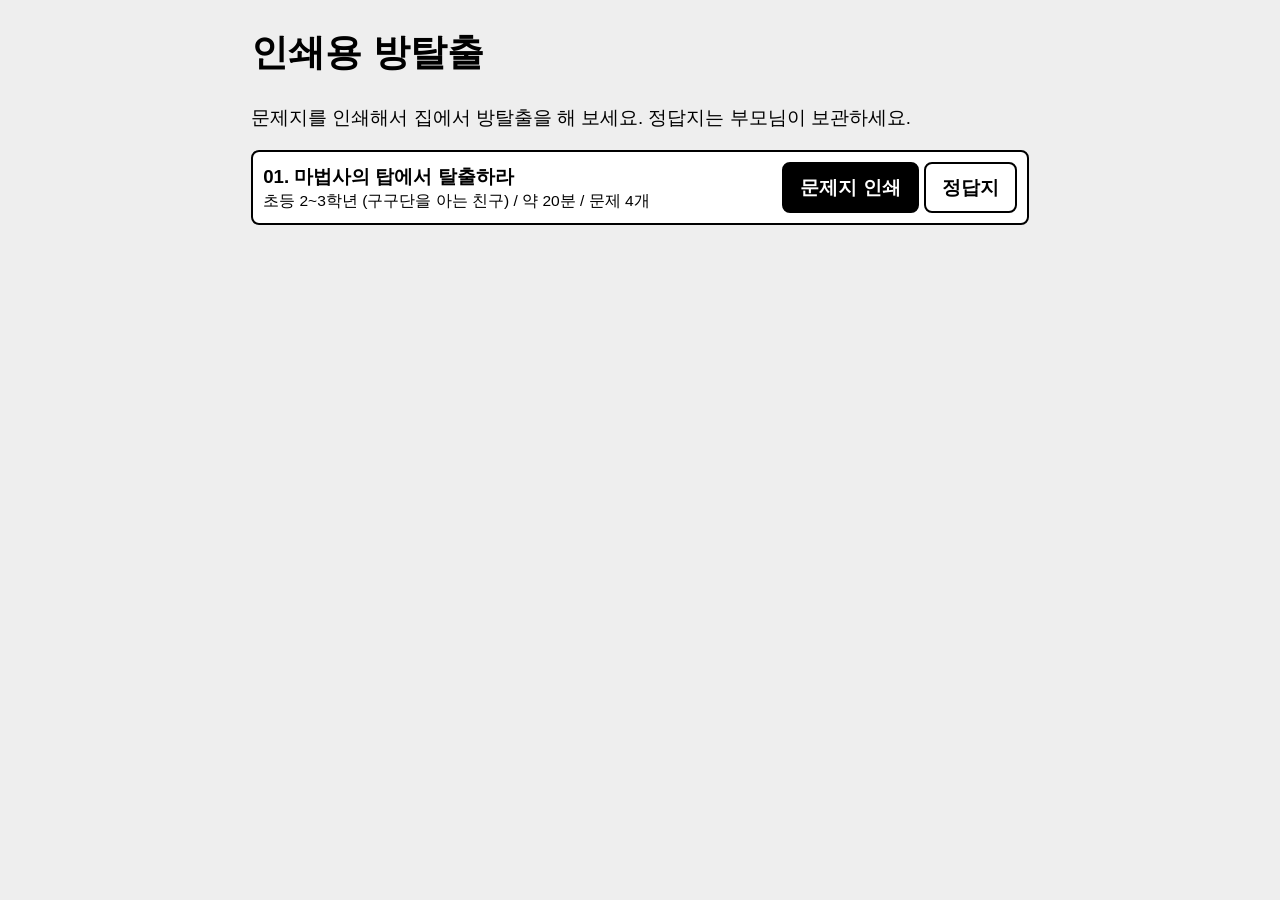
==== index.html @ 2ac11b68 "1회차: 마법사의 탑" ====
<!doctype html><html lang="ko"><head><meta charset="utf-8"><meta name="viewport" content="width=device-width,initial-scale=1"><title>인쇄용 방탈출</title><link rel="stylesheet" href="assets/style.css"></head>
<body><div id="app"></div><script type="module">import {loadIndex,renderIndex} from './assets/render.js';loadIndex().then(renderIndex);</script></body></html>
---- assets/style.css ----
*{box-sizing:border-box}
body{margin:0;font-family:"Apple SD Gothic Neo","Malgun Gothic","Noto Sans KR",sans-serif;color:#000;background:#eee;font-size:14pt;line-height:1.45}
.screen-only{max-width:210mm;margin:8px auto;padding:0 8px}
.bar{display:flex;gap:8px;flex-wrap:wrap;align-items:center;font-size:14pt}
.btn{display:inline-block;padding:10px 16px;border:2px solid #000;border-radius:8px;background:#fff;color:#000;font:inherit;font-weight:700;text-decoration:none;cursor:pointer}
.btn.main{background:#000;color:#fff}
.page{width:210mm;min-height:297mm;margin:8px auto;padding:12mm;background:#fff;box-shadow:0 0 6px #0003}
.page h1{margin:0 0 2mm;font-size:22pt;border-bottom:3px double #000;padding-bottom:1mm;display:flex;justify-content:space-between;align-items:flex-end}
.page h1 small{font-size:14pt;font-weight:400}
.story{margin:0 0 3mm;font-size:14pt;border:2px solid #000;border-radius:6px;padding:2mm 3mm}
.grid{display:grid;grid-template-columns:1fr 1fr;gap:3mm}
.prob{border:2px solid #000;border-radius:8px;padding:2mm 3mm;break-inside:avoid;display:flex;flex-direction:column}
.prob h2{margin:0 0 1mm;font-size:15pt}
.prob h2 .no{display:inline-block;min-width:8mm;text-align:center;background:#000;color:#fff;border-radius:50%;margin-right:2mm}
.prob p{margin:0 0 1mm}
.prob .q{font-weight:700}
table.t{border-collapse:collapse;margin:1mm 0 2mm;width:100%}
table.t th,table.t td{border:2px solid #000;text-align:center;padding:0 2mm;font-size:14pt}
table.t th{background:#ddd}
.say{margin:0 0 1mm;padding-left:0;list-style:none}
.say li{margin:0 0 1mm}
.say b{border-bottom:2px solid #000}
.ans{margin-top:auto;display:flex;align-items:center;gap:2mm;font-weight:700;font-size:14pt}
.ans .blank{flex:1;border:2px solid #000;border-radius:6px;height:11mm}
.rule{font-size:14pt;margin:0 0 1mm}
.syms{display:grid;grid-template-columns:1fr 1fr;gap:1mm 3mm;margin:1mm 0 2mm}
.syms div{display:flex;align-items:center;gap:2mm;border:2px solid #000;border-radius:6px;padding:0 2mm}
.syms svg{width:9mm;height:9mm;flex:none}
.lock{margin-top:3mm;border:3px solid #000;border-radius:10px;padding:2mm 4mm;display:flex;align-items:center;gap:4mm;break-inside:avoid}
.lock .lbl{flex:1;font-weight:700}
.lock .cells{display:flex;gap:3mm}
.lock .cell{width:16mm;height:18mm;border:3px solid #000;border-radius:6px;text-align:center;font-size:24pt;font-weight:700;line-height:18mm}
.lock .cell small{display:block}
.cell.fill{background:#fff}
.list{list-style:none;padding:0}
.list li{background:#fff;border:2px solid #000;border-radius:8px;margin:8px 0;padding:10px;display:flex;gap:10px;flex-wrap:wrap;align-items:center;justify-content:space-between}
.list .info{flex:1;min-width:200px}
.list .info small{display:block}
.key{background:#fff;border:2px solid #000;border-radius:6px;padding:1mm 3mm;margin:0 0 2mm}
.sol{border:2px solid #000;border-radius:8px;padding:1.5mm 3mm;margin:0 0 2mm;break-inside:avoid}
.sol h2{margin:0;font-size:14pt}
.sol p{margin:0;font-size:12.5pt;line-height:1.35}
.sol .big{font-weight:700}
@media(max-width:700px){
 .page{width:auto;min-height:0;margin:4px;padding:10px}
 .grid{grid-template-columns:1fr}
 .lock{flex-direction:column;align-items:stretch}
 .lock .cells{justify-content:center}
 .page h1{font-size:18pt;flex-direction:column;align-items:flex-start}
}
@page{size:A4;margin:12mm}
@media print{
 body{background:#fff;font-size:14pt;-webkit-print-color-adjust:exact;print-color-adjust:exact}
 .screen-only{display:none!important}
 .page{width:auto;min-height:0;margin:0;padding:0;box-shadow:none;height:273mm;overflow:hidden}
 .grid{grid-template-columns:1fr 1fr!important}
 .lock{flex-direction:row!important}
}
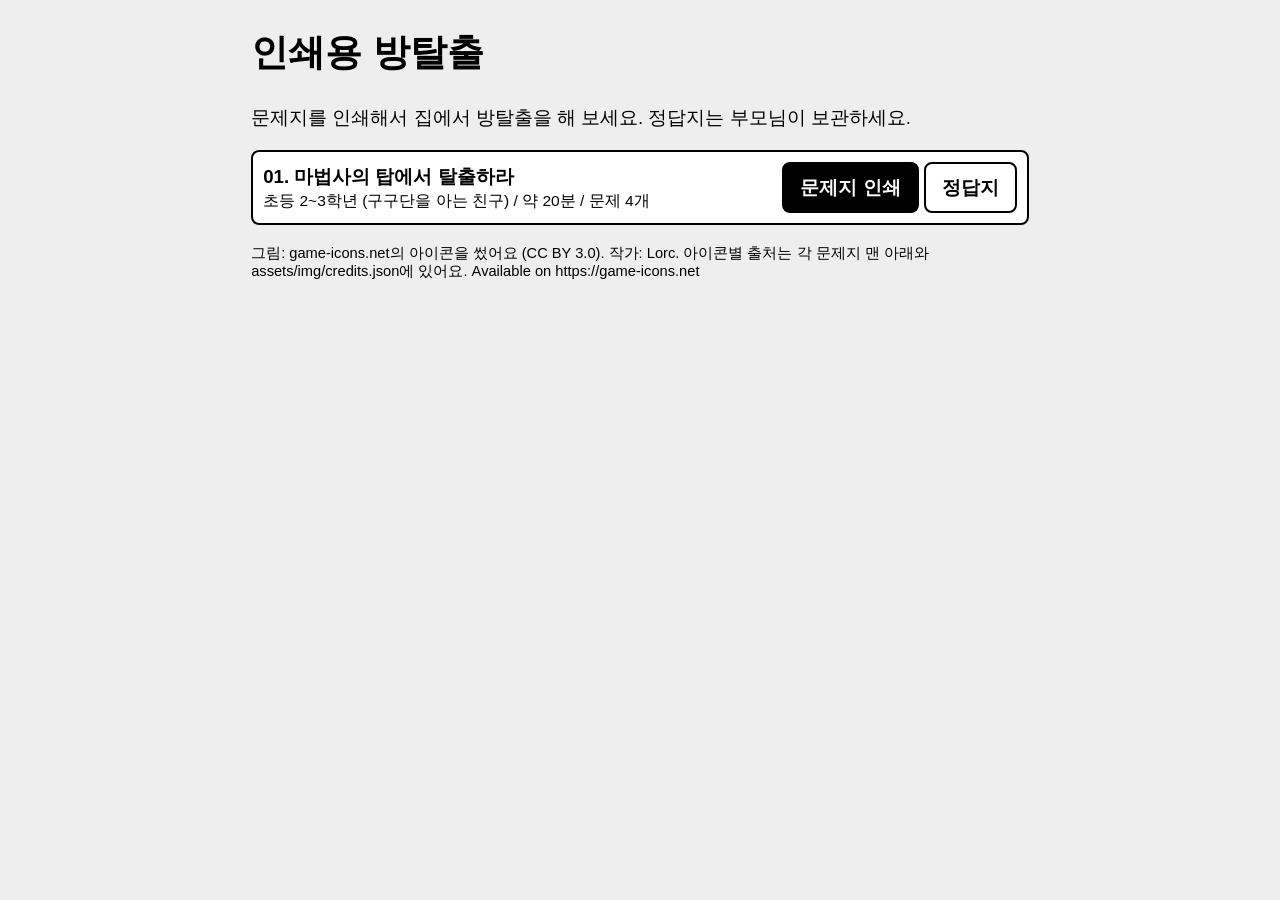
==== commit c647eb96: "인쇄 여유 확보(2단 흐름, 15mm 여백, 고정 높이 제거), 캐시 방지 버전" ====
--- a/index.html
+++ b/index.html
@@ -1,2 +1,2 @@
-<!doctype html><html lang="ko"><head><meta charset="utf-8"><meta name="viewport" content="width=device-width,initial-scale=1"><title>인쇄용 방탈출</title><link rel="stylesheet" href="assets/style.css"></head>
-<body><div id="app"></div><script type="module">import {loadIndex,renderIndex} from './assets/render.js';loadIndex().then(renderIndex);</script></body></html>
+<!doctype html><html lang="ko"><head><meta charset="utf-8"><meta name="viewport" content="width=device-width,initial-scale=1"><title>인쇄용 방탈출</title><link rel="stylesheet" href="assets/style.css?v=6303c047"></head>
+<body><div id="app"></div><script type="module">import {loadIndex,renderIndex} from './assets/render.js?v=6303c047';loadIndex().then(renderIndex);</script></body></html>
--- a/assets/style.css
+++ b/assets/style.css
@@ -8,8 +8,8 @@
 .page h1{margin:0 0 2mm;font-size:22pt;border-bottom:3px double #000;padding-bottom:1mm;display:flex;justify-content:space-between;align-items:flex-end}
 .page h1 small{font-size:14pt;font-weight:400}
 .story{margin:0 0 3mm;font-size:14pt;border:2px solid #000;border-radius:6px;padding:2mm 3mm}
-.grid{display:grid;grid-template-columns:1fr 1fr;gap:3mm}
-.prob{border:2px solid #000;border-radius:8px;padding:2mm 3mm;break-inside:avoid;display:flex;flex-direction:column}
+.grid{display:block;columns:2;column-gap:3mm}
+.prob{border:2px solid #000;border-radius:8px;padding:2mm 3mm;break-inside:avoid;display:flex;flex-direction:column;margin:0 0 3mm}
 .prob h2{margin:0 0 1mm;font-size:15pt}
 .prob h2 .no{display:inline-block;min-width:8mm;text-align:center;background:#000;color:#fff;border-radius:50%;margin-right:2mm}
 .prob p{margin:0 0 1mm}
@@ -22,14 +22,15 @@
 .say b{border-bottom:2px solid #000}
 .ans{margin-top:auto;display:flex;align-items:center;gap:2mm;font-weight:700;font-size:14pt}
 .ans .blank{flex:1;border:2px solid #000;border-radius:6px;height:11mm}
+.lock .note{font-weight:400;font-size:14pt}
 .rule{font-size:14pt;margin:0 0 1mm}
 .syms{display:grid;grid-template-columns:1fr 1fr;gap:1mm 3mm;margin:1mm 0 2mm}
-.syms div{display:flex;align-items:center;gap:2mm;border:2px solid #000;border-radius:6px;padding:0 2mm}
-.syms svg{width:9mm;height:9mm;flex:none}
+.syms div{display:flex;align-items:center;gap:1.5mm;border:2px solid #000;border-radius:6px;padding:0 1.5mm;white-space:nowrap}
+.syms svg{width:7mm;height:7mm;flex:none}
 .lock{margin-top:3mm;border:3px solid #000;border-radius:10px;padding:2mm 4mm;display:flex;align-items:center;gap:4mm;break-inside:avoid}
 .lock .lbl{flex:1;font-weight:700}
 .lock .cells{display:flex;gap:3mm}
-.lock .cell{width:16mm;height:18mm;border:3px solid #000;border-radius:6px;text-align:center;font-size:24pt;font-weight:700;line-height:18mm}
+.lock .cell{width:15mm;height:17mm;border:3px solid #000;border-radius:6px;text-align:center;font-size:24pt;font-weight:700;line-height:18mm}
 .lock .cell small{display:block}
 .cell.fill{background:#fff}
 .list{list-style:none;padding:0}
@@ -41,18 +42,36 @@
 .sol h2{margin:0;font-size:14pt}
 .sol p{margin:0;font-size:12.5pt;line-height:1.35}
 .sol .big{font-weight:700}
-@media(max-width:700px){
+.pic{display:block;flex:none}
+.ph{width:13mm;height:13mm;margin-right:2mm}
+.ht{display:flex;align-items:flex-end}
+.ps{width:10mm;height:10mm;margin-left:auto}
+.pa{width:7mm;height:7mm;flex:none}
+.pl{width:14mm;height:14mm;flex:none}
+.prob h2{display:flex;align-items:center}
+.sol h2{display:flex;align-items:center;justify-content:space-between;gap:2mm}
+.credit{font-size:8pt;line-height:1.25;margin:2mm 0 0;color:#000}
+.screen-only .credit{font-size:11pt}
+@media screen and (max-width:700px){
  .page{width:auto;min-height:0;margin:4px;padding:10px}
- .grid{grid-template-columns:1fr}
+ .grid{columns:1}
  .lock{flex-direction:column;align-items:stretch}
  .lock .cells{justify-content:center}
  .page h1{font-size:18pt;flex-direction:column;align-items:flex-start}
 }
-@page{size:A4;margin:12mm}
+@page{size:A4;margin:15mm}
 @media print{
  body{background:#fff;font-size:14pt;-webkit-print-color-adjust:exact;print-color-adjust:exact}
  .screen-only{display:none!important}
- .page{width:auto;min-height:0;margin:0;padding:0;box-shadow:none;height:273mm;overflow:hidden}
- .grid{grid-template-columns:1fr 1fr!important}
+ .page{width:auto;min-height:0;margin:0;padding:0;box-shadow:none;height:auto;overflow:visible}
+ .grid{column-gap:2mm!important}
+ .prob{margin-bottom:2mm!important}
+ .story{margin-bottom:2mm}
+ .prob{padding:1.5mm 3mm}
+ .lock{margin-top:2mm}
+ body{line-height:1.3}
+ .ans .blank{height:10mm}
+ .prob h2{font-size:14pt}
+ table.t th,table.t td{padding:0 1mm}
  .lock{flex-direction:row!important}
 }
